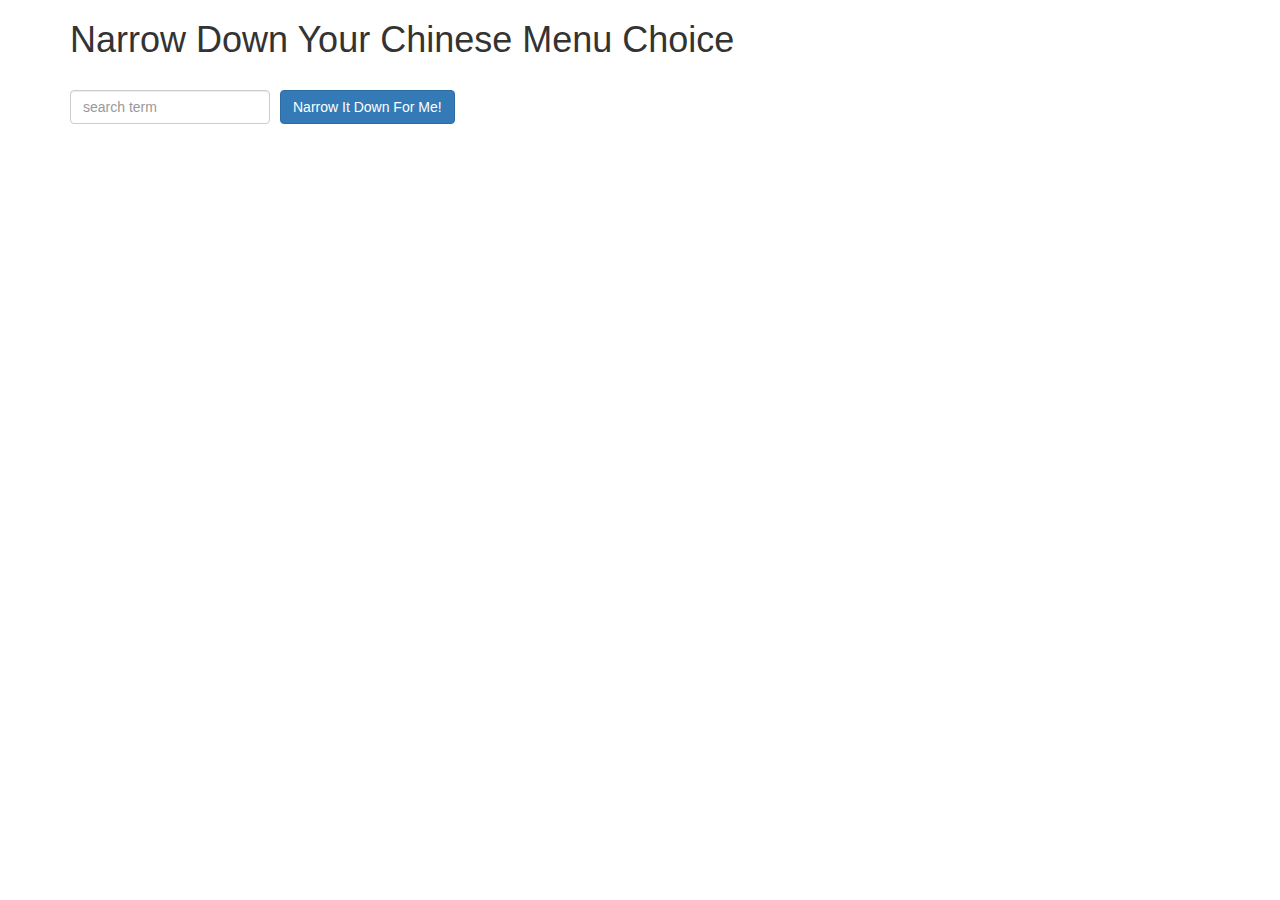
==== mod3sol/index.html @ 147a30c3 "module 3 ass" ====
<!doctype html>
<html lang="en">
  <head>
    <title>Narrow Down Your Menu Choice</title>
    <meta name="viewport" content="width=device-width, initial-scale=1">
    <link rel="stylesheet" href="styles/bootstrap.min.css">
    <link rel="stylesheet" href="styles/style.css">
  </head>
<body ng-app='NarrowItDownApp'>
   <div class="container" ng-controller='NarrowItDownController as menu'>
    <h1>Narrow Down Your Chinese Menu Choice</h1>

    <div class="form-group">
      <input type="text" placeholder="search term" class="form-control" ng-model="menu.searchTerm">
    </div>
    <div class="form-group narrow-button">
      <button class="btn btn-primary" ng-click="menu.getItems();">Narrow It Down For Me!</button>
    </div>

    <!-- found-items should be implemented as a component -->
    <found-items found-items="menu.found" on-remove="menu.removeItem(index);"></found-items>
  </div>

  <script src="js/angular.min.js"></script>
  <script src="js/App.js"></script>
</body>
</html>
---- mod3sol/styles/style.css ----
h1 {
  margin-bottom: 30px;
}
input[type="text"] {
  width: 200px;
  float: left;
}
.narrow-button {
  float: left;
  margin-left: 10px;
}
.loader {
  display: none;
  margin-left: 5px;
  font-size: 10px;
  float: left;
  border-top: 1.1em solid rgba(147, 147, 147, 0.2);
  border-right: 1.1em solid rgba(147, 147, 147, 0.2);
  border-bottom: 1.1em solid rgba(147, 147, 147, 0.2);
  border-left: 1.1em solid #676767;
  -webkit-transform: translateZ(0);
  -ms-transform: translateZ(0);
  transform: translateZ(0);
  -webkit-animation: load8 1.1s infinite linear;
  animation: load8 1.1s infinite linear;
}
.loader,
.loader:after {
  border-radius: 50%;
  width: 3em;
  height: 3em;
}
@-webkit-keyframes load8 {
  0% {
    -webkit-transform: rotate(0deg);
    transform: rotate(0deg);
  }
  100% {
    -webkit-transform: rotate(360deg);
    transform: rotate(360deg);
  }
}
@keyframes load8 {
  0% {
    -webkit-transform: rotate(0deg);
    transform: rotate(0deg);
  }
  100% {
    -webkit-transform: rotate(360deg);
    transform: rotate(360deg);
  }
}
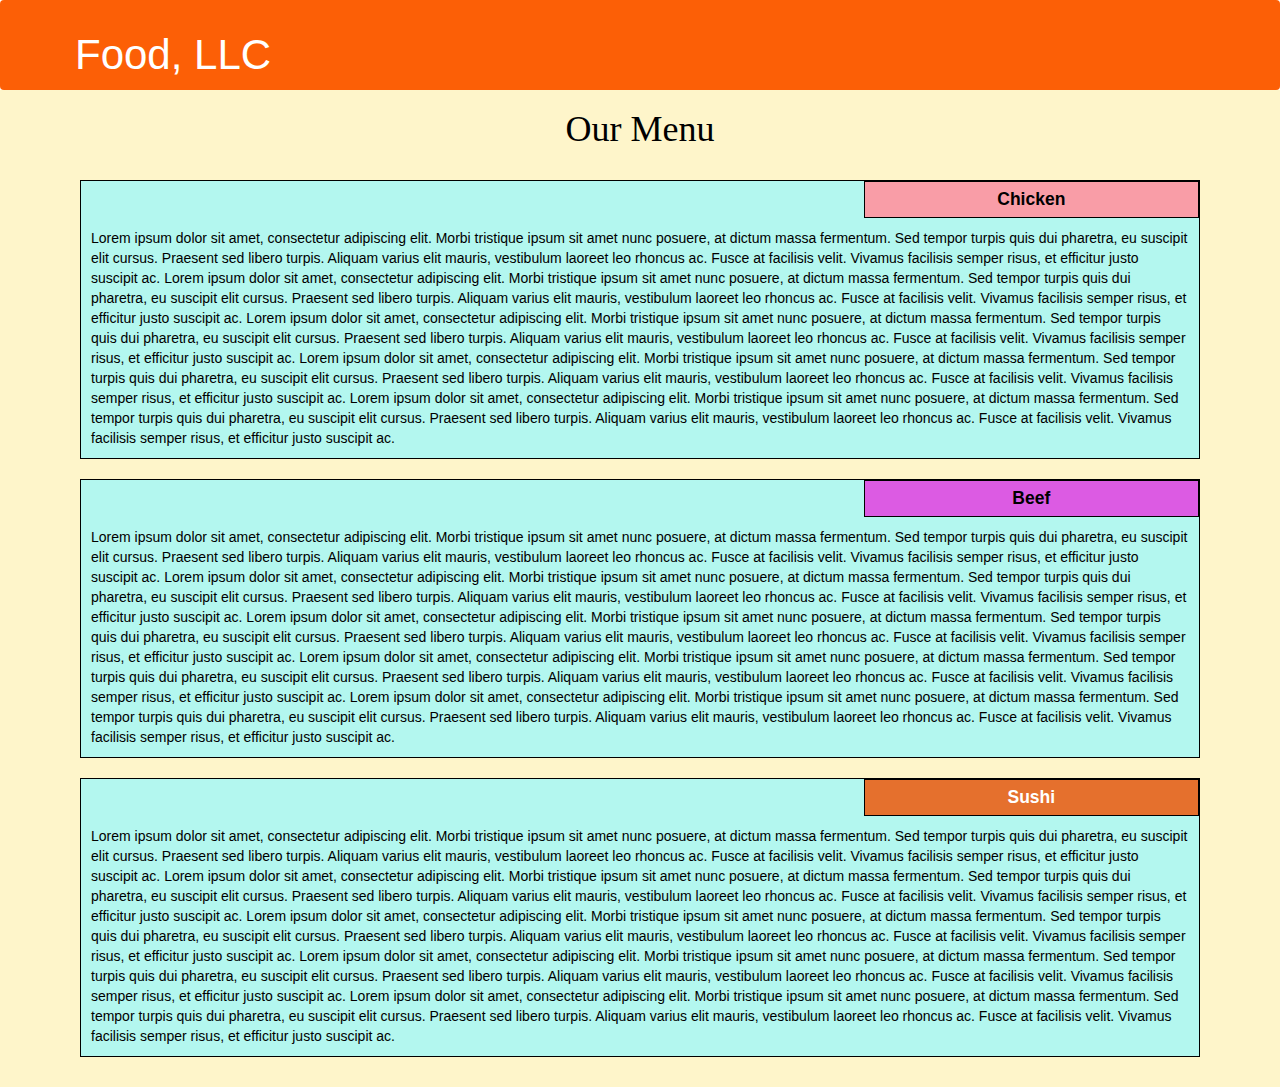
==== commit 1ebacc4e: "change in module" ====
--- a/mod3sol/index.html
+++ b/mod3sol/index.html
@@ -1,27 +1,87 @@
-<!doctype html>
-<html lang="en">
-  <head>
-    <title>Narrow Down Your Menu Choice</title>
-    <meta name="viewport" content="width=device-width, initial-scale=1">
-    <link rel="stylesheet" href="styles/bootstrap.min.css">
-    <link rel="stylesheet" href="styles/style.css">
-  </head>
-<body ng-app='NarrowItDownApp'>
-   <div class="container" ng-controller='NarrowItDownController as menu'>
-    <h1>Narrow Down Your Chinese Menu Choice</h1>
+<!DOCTYPE html>
+<html>
+<head>
+	<meta charset="utf-8">
+	<meta name="viewport" content="width=device-width, initial-scale=1">
+	
+	<link rel="stylesheet" href="css/bootstrap.min.css">
+    <link rel="stylesheet" href="css/styles.css">
+	
+	<title>Module 3 Solution</title>
+</head>
+<body>
+    <header class="nav-header">
+    <nav id="header-nav" class="navbar navbar-default">
+      <div class="container">
+        <div class="navbar-header">
+          <div class="navbar-brand">
+            <p class="nav-brand">Food, LLC</p>
+          </div>
 
-    <div class="form-group">
-      <input type="text" placeholder="search term" class="form-control" ng-model="menu.searchTerm">
-    </div>
-    <div class="form-group narrow-button">
-      <button class="btn btn-primary" ng-click="menu.getItems();">Narrow It Down For Me!</button>
-    </div>
+          <button type="button" class="navbar-toggle collapsed" data-toggle="collapse" data-target="#collapsable-nav" aria-expanded="true">
+            <span class="sr-only">Toggle navigation</span>
+            <span class="icon-bar"></span>
+            <span class="icon-bar"></span>
+            <span class="icon-bar"></span>
+          </button>
+        </div>
+        
+        <div id="collapsable-nav" class="collapse navbar-collapse">
+           <ul id="nav-list" class="nav navbar-nav navbar-right visible-xs">
+            <li class="text-center">
+              <a href="#chicken-div"><p class="item">Chicken</p></a>
+              <hr class="visible-xs">
+            </li>            
+            <li class="text-center beef-item">
+              <a href="#beef-div"><p class="item">Beef</p></a>
+              <hr class="visible-xs">
+            </li>
+            <li class="text-center sushi-item">
+              <a href="#sushi-div"><p class="item">Sushi</p></a>
+            </li>
+          </ul> 
+        </div>
+      </div>
+    </nav>
+  	</header>
 
-    <!-- found-items should be implemented as a component -->
-    <found-items found-items="menu.found" on-remove="menu.removeItem(index);"></found-items>
-  </div>
+	<h1 class="text-center">Our Menu</h1>
 
-  <script src="js/angular.min.js"></script>
-  <script src="js/App.js"></script>
+	<div class="row container container-fluid">
+	<div class="col-md-12 col-sm-12 col-xs-12" id="chicken-div">
+		<section>
+		<div id="chicken">
+			Chicken
+		</div>
+		<p>
+			Lorem ipsum dolor sit amet, consectetur adipiscing elit. Morbi tristique ipsum sit amet nunc posuere, at dictum massa fermentum. Sed tempor turpis quis dui pharetra, eu suscipit elit cursus. Praesent sed libero turpis. Aliquam varius elit mauris, vestibulum laoreet leo rhoncus ac. Fusce at facilisis velit. Vivamus facilisis semper risus, et efficitur justo suscipit ac. Lorem ipsum dolor sit amet, consectetur adipiscing elit. Morbi tristique ipsum sit amet nunc posuere, at dictum massa fermentum. Sed tempor turpis quis dui pharetra, eu suscipit elit cursus. Praesent sed libero turpis. Aliquam varius elit mauris, vestibulum laoreet leo rhoncus ac. Fusce at facilisis velit. Vivamus facilisis semper risus, et efficitur justo suscipit ac. Lorem ipsum dolor sit amet, consectetur adipiscing elit. Morbi tristique ipsum sit amet nunc posuere, at dictum massa fermentum. Sed tempor turpis quis dui pharetra, eu suscipit elit cursus. Praesent sed libero turpis. Aliquam varius elit mauris, vestibulum laoreet leo rhoncus ac. Fusce at facilisis velit. Vivamus facilisis semper risus, et efficitur justo suscipit ac. Lorem ipsum dolor sit amet, consectetur adipiscing elit. Morbi tristique ipsum sit amet nunc posuere, at dictum massa fermentum. Sed tempor turpis quis dui pharetra, eu suscipit elit cursus. Praesent sed libero turpis. Aliquam varius elit mauris, vestibulum laoreet leo rhoncus ac. Fusce at facilisis velit. Vivamus facilisis semper risus, et efficitur justo suscipit ac. Lorem ipsum dolor sit amet, consectetur adipiscing elit. Morbi tristique ipsum sit amet nunc posuere, at dictum massa fermentum. Sed tempor turpis quis dui pharetra, eu suscipit elit cursus. Praesent sed libero turpis. Aliquam varius elit mauris, vestibulum laoreet leo rhoncus ac. Fusce at facilisis velit. Vivamus facilisis semper risus, et efficitur justo suscipit ac.
+		</p>
+		</section>
+	</div>
+	<div class="col-md-12 col-sm-12 col-xs-12" id="beef-div">
+		<section>
+		<div id="beef">
+			Beef
+		</div>
+		<p>
+			Lorem ipsum dolor sit amet, consectetur adipiscing elit. Morbi tristique ipsum sit amet nunc posuere, at dictum massa fermentum. Sed tempor turpis quis dui pharetra, eu suscipit elit cursus. Praesent sed libero turpis. Aliquam varius elit mauris, vestibulum laoreet leo rhoncus ac. Fusce at facilisis velit. Vivamus facilisis semper risus, et efficitur justo suscipit ac. Lorem ipsum dolor sit amet, consectetur adipiscing elit. Morbi tristique ipsum sit amet nunc posuere, at dictum massa fermentum. Sed tempor turpis quis dui pharetra, eu suscipit elit cursus. Praesent sed libero turpis. Aliquam varius elit mauris, vestibulum laoreet leo rhoncus ac. Fusce at facilisis velit. Vivamus facilisis semper risus, et efficitur justo suscipit ac. Lorem ipsum dolor sit amet, consectetur adipiscing elit. Morbi tristique ipsum sit amet nunc posuere, at dictum massa fermentum. Sed tempor turpis quis dui pharetra, eu suscipit elit cursus. Praesent sed libero turpis. Aliquam varius elit mauris, vestibulum laoreet leo rhoncus ac. Fusce at facilisis velit. Vivamus facilisis semper risus, et efficitur justo suscipit ac. Lorem ipsum dolor sit amet, consectetur adipiscing elit. Morbi tristique ipsum sit amet nunc posuere, at dictum massa fermentum. Sed tempor turpis quis dui pharetra, eu suscipit elit cursus. Praesent sed libero turpis. Aliquam varius elit mauris, vestibulum laoreet leo rhoncus ac. Fusce at facilisis velit. Vivamus facilisis semper risus, et efficitur justo suscipit ac. Lorem ipsum dolor sit amet, consectetur adipiscing elit. Morbi tristique ipsum sit amet nunc posuere, at dictum massa fermentum. Sed tempor turpis quis dui pharetra, eu suscipit elit cursus. Praesent sed libero turpis. Aliquam varius elit mauris, vestibulum laoreet leo rhoncus ac. Fusce at facilisis velit. Vivamus facilisis semper risus, et efficitur justo suscipit ac.
+		</p>
+		</section>
+	</div>
+	<div class="col-md-12 col-sm-12 col-xs-12" id="sushi-div">
+		<section>
+		<div id="sushi">
+			Sushi
+		</div>
+		<p>
+			Lorem ipsum dolor sit amet, consectetur adipiscing elit. Morbi tristique ipsum sit amet nunc posuere, at dictum massa fermentum. Sed tempor turpis quis dui pharetra, eu suscipit elit cursus. Praesent sed libero turpis. Aliquam varius elit mauris, vestibulum laoreet leo rhoncus ac. Fusce at facilisis velit. Vivamus facilisis semper risus, et efficitur justo suscipit ac. Lorem ipsum dolor sit amet, consectetur adipiscing elit. Morbi tristique ipsum sit amet nunc posuere, at dictum massa fermentum. Sed tempor turpis quis dui pharetra, eu suscipit elit cursus. Praesent sed libero turpis. Aliquam varius elit mauris, vestibulum laoreet leo rhoncus ac. Fusce at facilisis velit. Vivamus facilisis semper risus, et efficitur justo suscipit ac. Lorem ipsum dolor sit amet, consectetur adipiscing elit. Morbi tristique ipsum sit amet nunc posuere, at dictum massa fermentum. Sed tempor turpis quis dui pharetra, eu suscipit elit cursus. Praesent sed libero turpis. Aliquam varius elit mauris, vestibulum laoreet leo rhoncus ac. Fusce at facilisis velit. Vivamus facilisis semper risus, et efficitur justo suscipit ac. Lorem ipsum dolor sit amet, consectetur adipiscing elit. Morbi tristique ipsum sit amet nunc posuere, at dictum massa fermentum. Sed tempor turpis quis dui pharetra, eu suscipit elit cursus. Praesent sed libero turpis. Aliquam varius elit mauris, vestibulum laoreet leo rhoncus ac. Fusce at facilisis velit. Vivamus facilisis semper risus, et efficitur justo suscipit ac. Lorem ipsum dolor sit amet, consectetur adipiscing elit. Morbi tristique ipsum sit amet nunc posuere, at dictum massa fermentum. Sed tempor turpis quis dui pharetra, eu suscipit elit cursus. Praesent sed libero turpis. Aliquam varius elit mauris, vestibulum laoreet leo rhoncus ac. Fusce at facilisis velit. Vivamus facilisis semper risus, et efficitur justo suscipit ac.
+		</p>
+		</section>
+	</div>
+	</div>
+
+	<script src="js/jquery-2.1.4.min.js"></script>
+	<script src="js/bootstrap.min.js"></script>
+  	<script src="js/script.js"></script>
 </body>
-</html>
+</html>--- a/mod3sol/css/styles.css
+++ b/mod3sol/css/styles.css
@@ -0,0 +1,141 @@
+/* Base Styles */
+
+* {
+	box-sizing: border-box;
+}
+
+h1 {
+	font-family: Brushstroke, fantasy;
+	color: #000000;
+}
+
+body {
+	background-image: url("background.jpg");
+	background-color: #FEF5CA;
+
+}
+
+p {
+	padding: 10px;
+	margin: 0;
+}
+
+.container {
+	border: none;
+	margin-left: auto;
+	margin-right: auto;
+	margin-top: 10px;
+	margin-bottom: 10px;
+	padding: 10px;
+}
+
+section {
+	border:	1px solid black;
+	background-color: #B3F7EF;
+	width: 100%;
+	height: auto;
+	font-family: Helvetica;
+	color: black;
+	position: relative;
+	overflow: auto;
+}
+
+#chicken {
+	border: 1px solid black;
+	text-align: center;
+	width: 30%;
+	margin-left: 70%;
+	font-family: Georgia,sans-serif;
+	font-weight: bold;
+	font-size: 125%;
+	margin-bottom: 0;
+	margin-top: 0;
+	padding: 5px;
+	background-color: #F99DA7;
+}
+
+#beef {
+	border: 1px solid black;
+	text-align: center;
+	width: 30%;
+	margin-left: 70%;
+	font-family: Georgia,sans-serif;
+	font-weight: bold;
+	font-size: 125%;
+	margin-bottom: 0;
+	margin-top: 0;
+	padding: 5px;
+	background-color: #DC5BE3;
+}
+
+#sushi {
+	border: 1px solid black;
+	text-align: center;
+	width: 30%;
+	margin-left: 70%;
+	font-family: Georgia,sans-serif;
+	font-weight: bold;
+	font-size: 125%;
+	margin-bottom: 0;
+	margin-top: 0;
+	background-color: #E5702D;
+	color: white;
+	padding: 5px;
+}
+
+#chicken-div {
+  margin-bottom: 10px;
+  margin-top: 10px;
+}
+
+#beef-div {
+  margin-bottom: 10px;
+  margin-top: 10px;
+}
+
+#sushi-div {
+  margin-bottom: 10px;
+  margin-top: 10px;
+}
+
+.navbar-brand {
+  font-size: 2em;
+  border: 0 0 10px 10px;
+  color: #FFFFFF;
+}
+
+#header-nav {
+  border: 0;
+  background-color: #FC5F06;
+  color: #FFFFFF;
+}
+
+.navbar-header button.navbar-toggle, .navbar-header .icon-bar {
+  border: 1px solid #61122f;
+}
+.navbar-header button.navbar-toggle {
+  clear: both;
+  margin-top: -30px;
+}
+
+.nav-header {
+  background-color: #FFFFFF;
+}
+
+.nav-brand {
+  color: #FFFFFF;
+  font-size: 1.5em;
+}
+
+#nav-list {
+  color: white;
+}
+
+hr {
+  border-color: white;
+}
+
+.item {
+  color: white;
+  font-size: 1.2em;
+}